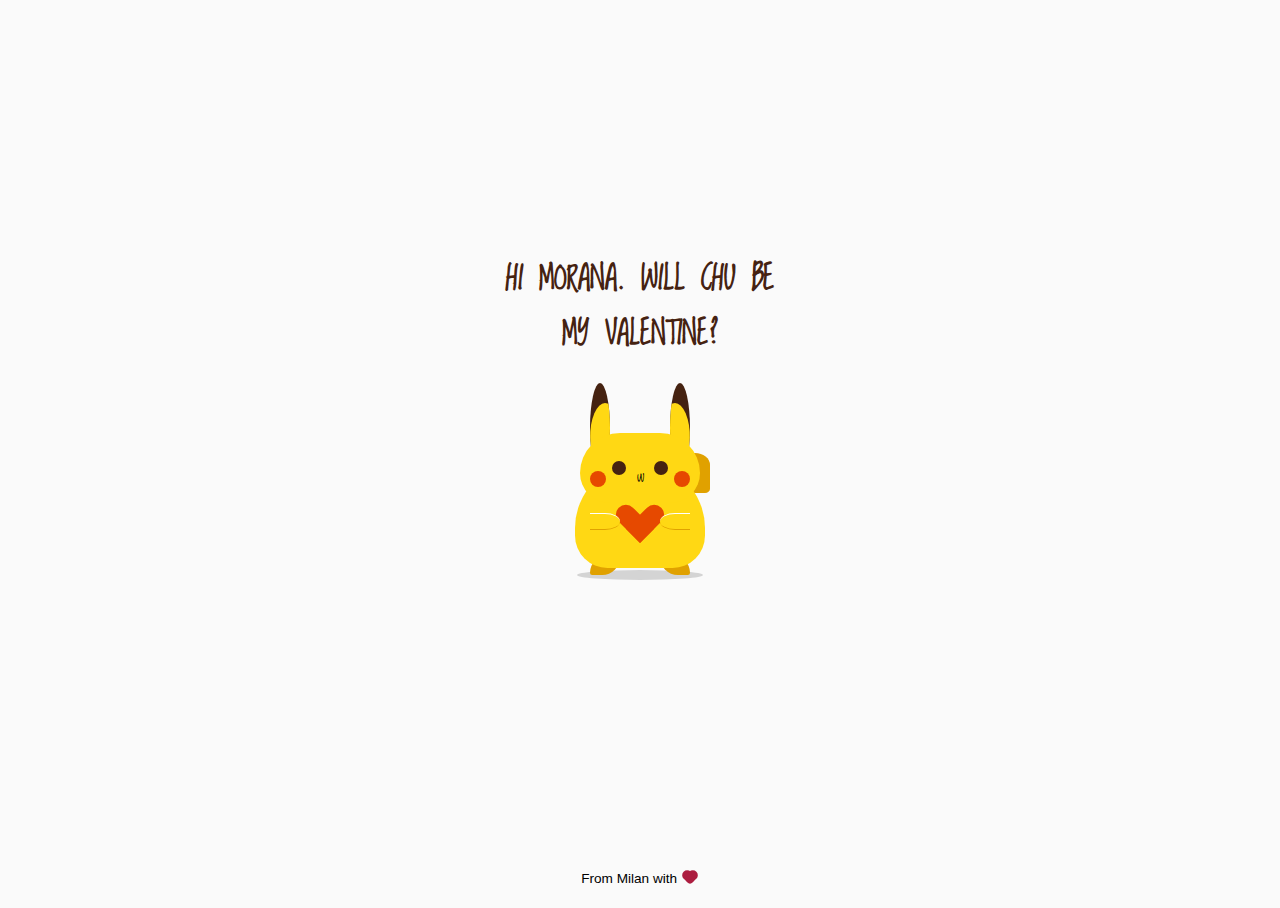
==== bemyval.html @ 25c10fa9 "Add files via upload" ====
<!DOCTYPE html>
<html lang="en">
<head>
    <meta charset="UTF-8">
    <meta name="viewport" content="width=device-width, initial-scale=1.0">
    <link rel="stylesheet" href="styless.css">
    <title>Morana - Be my Valentine</title>
</head>
<body>

    <div class="wrapper">
  
        <h2>Hi Morana. Will chu be my valentine?</h2>
        
        <div class="pikachu">
          
          <div class="head">
         
            <div class="ears left brown"><div class="ears-inside yellow"></div></div>
            <div class="ears right brown"><div class="ears-inside yellow"></div></div>
            
            <div class="face yellow">
              <span class="eye left brown"></span>
              <span class="eye right brown"></span>
              <span class="mouth">w</span>
              
              <span class="cachete left"></span>
              <span class="cachete right"></span>
              
            </div>
          </div>
          
          <div class="body yellow">
            
            <div class="heart"></div>
         
            <div class="paw left yellow"></div>
            <div class="paw right yellow"></div>
            
          </div>
          
          <div class="leg left yellow-dark"></div>
          <div class="leg right yellow-dark"></div>
          
          <div class="tail yellow-dark"></div>
          
        </div>
      </div>
      
      <div class="signature">
          <p>From Milan with <i class="much-heart"></i></p>
      </div>
</body>
<script src="script.js"></script>
</html>
---- styless.css ----
@import url(https://fonts.googleapis.com/css?family=Loved+by+the+King);

body,html {
  background:#FAFAFA;
  height:100%;
  font-family: 'Loved by the King', cursive;
}

div, ul, span{
    display: block; position: absolute;
    margin: auto; padding: 0;
    top: 0; bottom: 0; right: 0; left: 0;
}

.brown { background-color: #452211;}
.yellow { background-color: #ffd814}
.yellow-dark { background-color: #e0a100}



.wrapper {
  height: 450px;
  width: 300px;
}

h2 {
  text-transform: uppercase;
  text-align: center; 
  font-size: 2em;
  color: #452211;
}

.pikachu{
  top: auto; 
  height: 65%;
  width: 140px;
}

.pikachu::before {
  position: absolute;
	content: '';
	background: rgba(0,0,0,0.15);
	height: 10px;
	width: 90%;
	margin: auto;
	left: 0;
	right: 0;
	bottom: 95px;
	border-radius: 50%;
}

.pikachu .head {
  bottom: auto; 
  height: 120px;
  width: 120px;
  z-index: 3;
}

.pikachu .head .face{
  width: 120px;
  height: 70px;
  top: auto;
  border-radius:  40px 40px 30px 30px; 
  z-index: 2;
}

.face .eye {
  width: 14px;
  height: 14px;
  border-radius: 50%;
  bottom: auto;
  top: 28px;
  -webkit-animation: blink 4s infinite; 
}


.eye.left {
  right: auto;
  left: 32px;
}

.eye.right {
  left: auto;
  right: 32px;
}

.face .mouth {
  text-align: center;
  height: 10px;
}

.face .cachete {
  width: 16px;
  height: 16px;
  border-radius: 50%;
  bottom: auto;
  top: 38px;
  background-color: #e64900;
  z-index: 9;
}

.cachete.left {
  right: auto;
  left: 10px;
}

.cachete.right {
  left: auto;
  right: 10px;
}


.pikachu .head .ears{
  width: 20px;
  height: 90px;
  bottom: auto;
  border-radius: 50%;
  overflow: hidden;
  z-index: 1;
}

.ears.left{
  right: auto; 
  left: 10px;
}

.ears.right{
  left: auto; 
  right: 10px;
}

.ears .ears-inside{
  top: auto; 
  height: 70px;
  width: 30px;
  border-radius: 50%;
}

.ears.right .ears-inside{
  position: absolute; 
	left: -50%;
}

.pikachu .body {
  bottom: auto;
  top: 80px;
  height: 105px;
  width: 130px;
  border-radius: 80px 80px 40px 40px;
  overflow: hidden;
  z-index: 2;
}

.pikachu .body .paw{
  bottom: auto; 
  top: 50px; 
  height: 15px; 
  width: 30px; 
  z-index: 9; 
  border-bottom: 1px solid #e0a100; 
  border-top: 1px solid #FFFFFF;
}

.pikachu .body .paw.left{
  right: auto;
  left: 15px;
  border-radius: 0 50% 50% 0;  
}

.pikachu .body .paw.right{
  left: auto;
  right: 15px;
  border-radius: 50% 0 0 50%;  
}

.pikachu .body .heart {
    width: 40px;
    height: 40px;
    bottom: auto;
    top: 10px; 
    z-index: 8;
    animation:beat 0.45s infinite;
    -webkit-animation:beat 0.45s infinite;
}

.pikachu .body .heart:before,
.pikachu .body .heart:after {
    position: absolute;
    content: "";
    left: 20px;
    top: 30px;
    width: 50%;
    height: 100%;
    background: #e64900;
    -moz-border-radius: 20px 20px 0 0;
    border-radius: 10px 10px 0 0;
    -webkit-transform: rotate(-45deg);
       -moz-transform: rotate(-45deg);
        -ms-transform: rotate(-45deg);
         -o-transform: rotate(-45deg);
            transform: rotate(-45deg);
    -webkit-transform-origin: 0 100%;
       -moz-transform-origin: 0 100%;
        -ms-transform-origin: 0 100%;
         -o-transform-origin: 0 100%;
            transform-origin: 0 100%;
}
.pikachu .body .heart:after {
    left: 0px;
    -webkit-transform: rotate(45deg);
       -moz-transform: rotate(45deg);
        -ms-transform: rotate(45deg);
         -o-transform: rotate(45deg);
            transform: rotate(45deg);
    -webkit-transform-origin: 100% 100%;
       -moz-transform-origin: 100% 100%;
        -ms-transform-origin: 100% 100%;
         -o-transform-origin: 100% 100%;
            transform-origin :100% 100%;
}

.pikachu .leg {
  z-index: 1; 
  bottom: auto;
  top: 172px;
  height: 20px;
  width: 30px;
}

.pikachu .leg.left {
  right: auto; 
  left: 20px;
  border-radius: 80px 10px 80px 10px;
}

.pikachu .leg.right {
  left: auto; 
  right: 20px;
  border-radius: 10px 80px 10px 80px;
}

.pikachu .tail {
  z-index: 1;
  height: 40px; 
  width: 50px; 
  left:auto;
  bottom: auto; 
  top: 70px;
  border-radius: 10% 30%;
}

.signature {
	position: absolute;
	margin: auto;
	bottom: 0;
	top: auto;
}

.signature p{
	text-align: center;
	font-family: Helvetica, Arial, Sans-Serif;
	font-size: 0.85em;
}

.signature .much-heart{
	display: inline-block;
	position: relative;
	margin: 0 4px;
	height: 10px;
	width: 10px;
	background: #AC1D3F;
	border-radius: 4px;
	-ms-transform: rotate(45deg);
    -webkit-transform: rotate(45deg);
    transform: rotate(45deg);
}

.signature .much-heart::before, 
.signature .much-heart::after {
	  display: block;
  content: '';
  position: absolute;
  margin: auto;
  height: 10px;
  width: 10px;
  border-radius: 5px;
  background: #AC1D3F;
  top: -4px;
}

.signature .much-heart::after {
	bottom: 0;
	top: auto;
	left: -4px;
}

.signature a {
	color: #333;
	text-decoration: none;
	font-weight: bold;
}

@-webkit-keyframes blink/*Safari and Chrome*/ {
  0 {  height: 14px; top: 28px;}
  5% {  height: 2px; top: 34px;}
  10% {  height: 14px; top: 28px;}
  40% {  height: 14px; top: 28px;}
  50% {  height: 2px; top: 34px;}
  55% {  height: 14px; top: 28px;}
  100% {  height: 14px; top: 28px;}
}
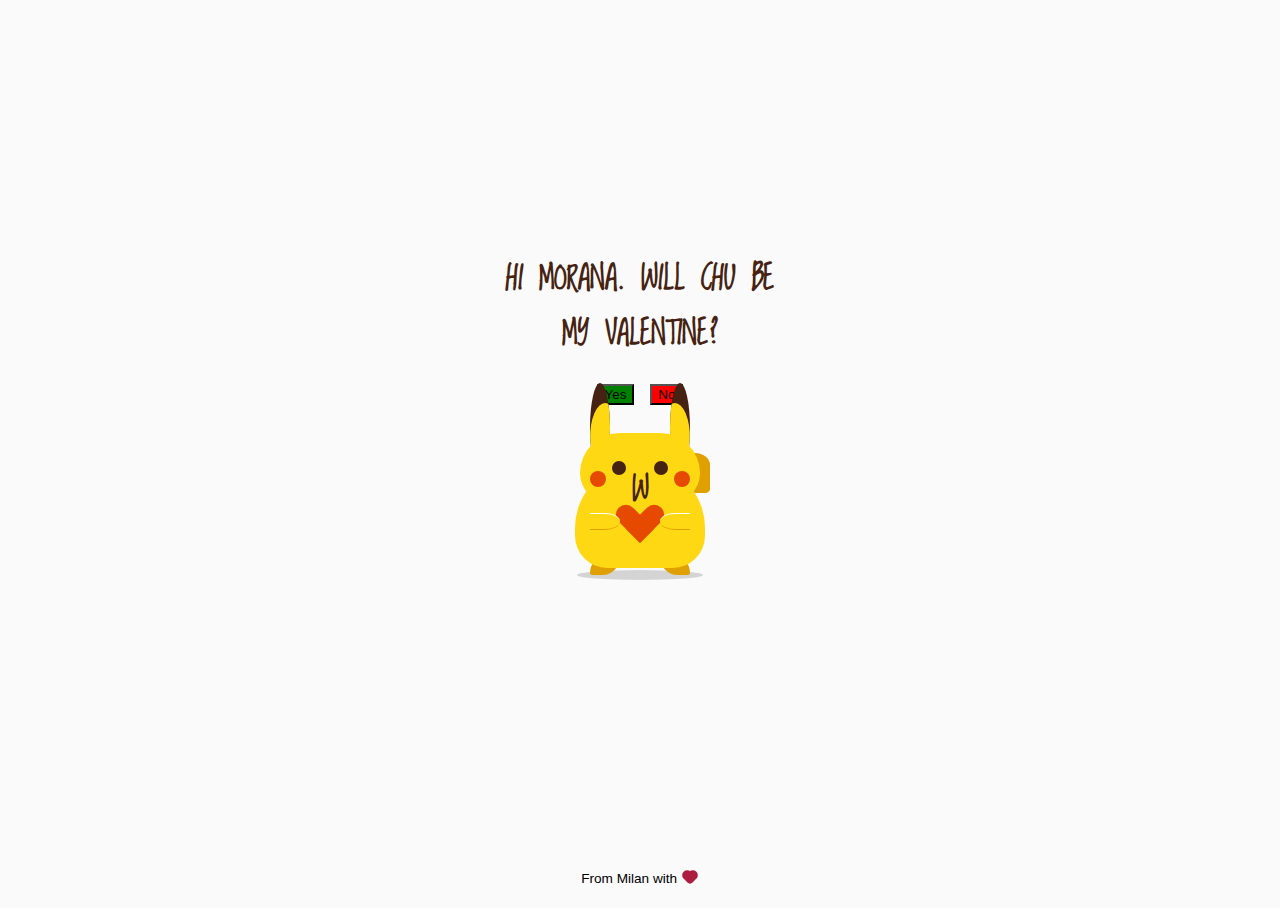
==== commit 75a273be: "Update bemyval.html" ====
--- a/bemyval.html
+++ b/bemyval.html
@@ -7,10 +7,20 @@
     <title>Morana - Be my Valentine</title>
 </head>
 <body>
+    <style>
+        .yes {
+          background-color: green;
+        }
+        .no {
+          background-color: red;
+        }
+      </style>
 
     <div class="wrapper">
   
-        <h2>Hi Morana. Will chu be my valentine?</h2>
+        <h2>Hi Morana. Will chu be my valentine? <br> 
+            <button id="yesButton" class="yes" onclick="checkAndRedirect(this)">Yes</button>
+<button id="noButton" class="no" onclick="switchText()">No</button>
         
         <div class="pikachu">
           
@@ -50,6 +60,33 @@
       <div class="signature">
           <p>From Milan with <i class="much-heart"></i></p>
       </div>
+
+      <script>
+function switchText() {
+  var yesButton = document.getElementById('yesButton');
+  var noButton = document.getElementById('noButton');
+  
+  // Swap button text
+  var temp = yesButton.textContent;
+  yesButton.textContent = noButton.textContent;
+  noButton.textContent = temp;
+
+  // Swap button class
+  yesButton.classList.toggle('yes');
+  yesButton.classList.toggle('no');
+  noButton.classList.toggle('yes');
+  noButton.classList.toggle('no');
+}
+
+function checkAndRedirect(button) {
+  if (button.textContent === 'Yes') {
+    window.location.href = 'https://example.com';
+  }
+  else{
+    switchText()
+  }
+}
+        </script>
 </body>
 <script src="script.js"></script>
-</html>+</html>
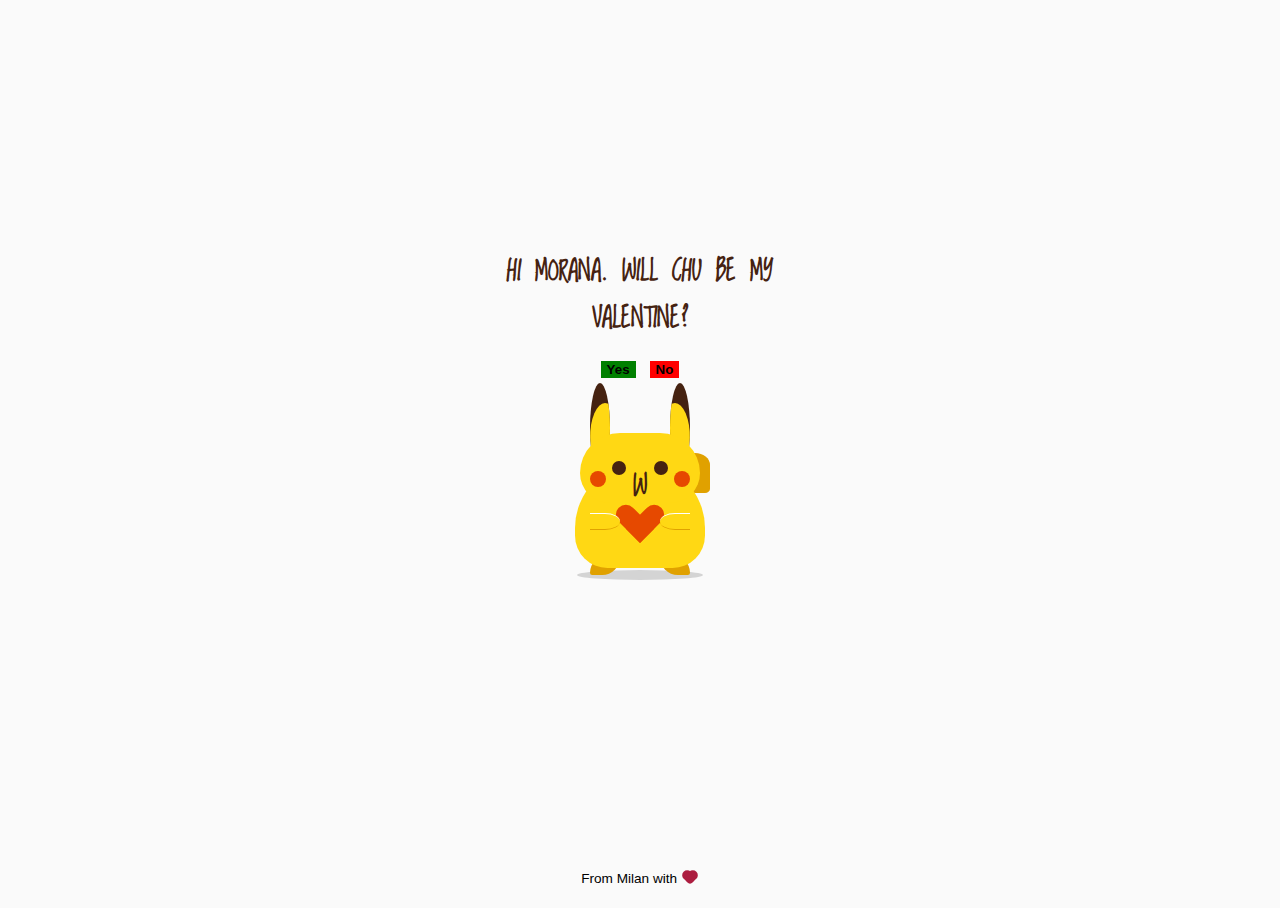
==== commit f511dece: "Update bemyval.html" ====
--- a/bemyval.html
+++ b/bemyval.html
@@ -8,6 +8,14 @@
 </head>
 <body>
     <style>
+    button {
+    color: black;
+    font-weight: bold; 
+    background-color: transparent; 
+    border: none; 
+    cursor: pointer; 
+    text-decoration: none; 
+  }
         .yes {
           background-color: green;
         }
@@ -80,7 +88,7 @@
 
 function checkAndRedirect(button) {
   if (button.textContent === 'Yes') {
-    window.location.href = 'https://example.com';
+    window.location.href = 'happy.html';
   }
   else{
     switchText()
@@ -88,5 +96,4 @@
 }
         </script>
 </body>
-<script src="script.js"></script>
 </html>
--- a/styless.css
+++ b/styless.css
@@ -26,7 +26,7 @@
 h2 {
   text-transform: uppercase;
   text-align: center; 
-  font-size: 2em;
+  font-size: 1.7em;
   color: #452211;
 }
 
